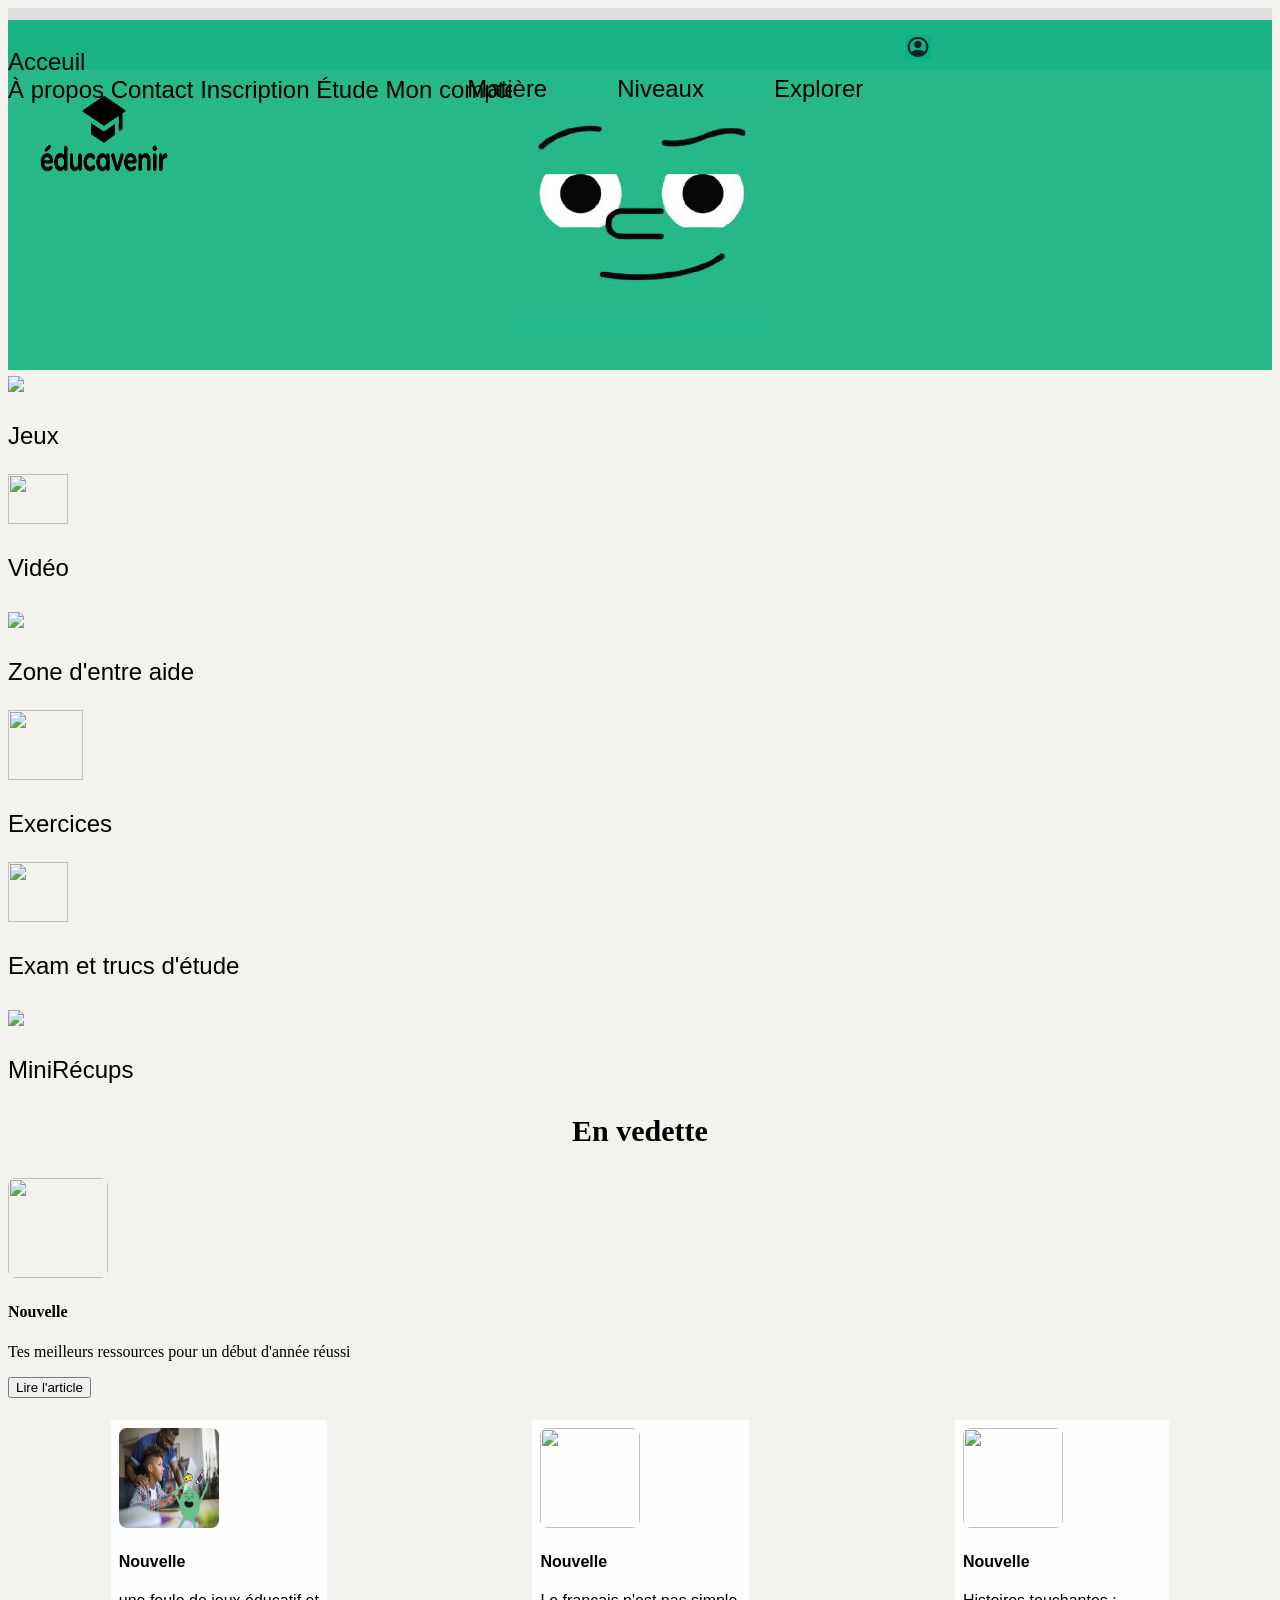
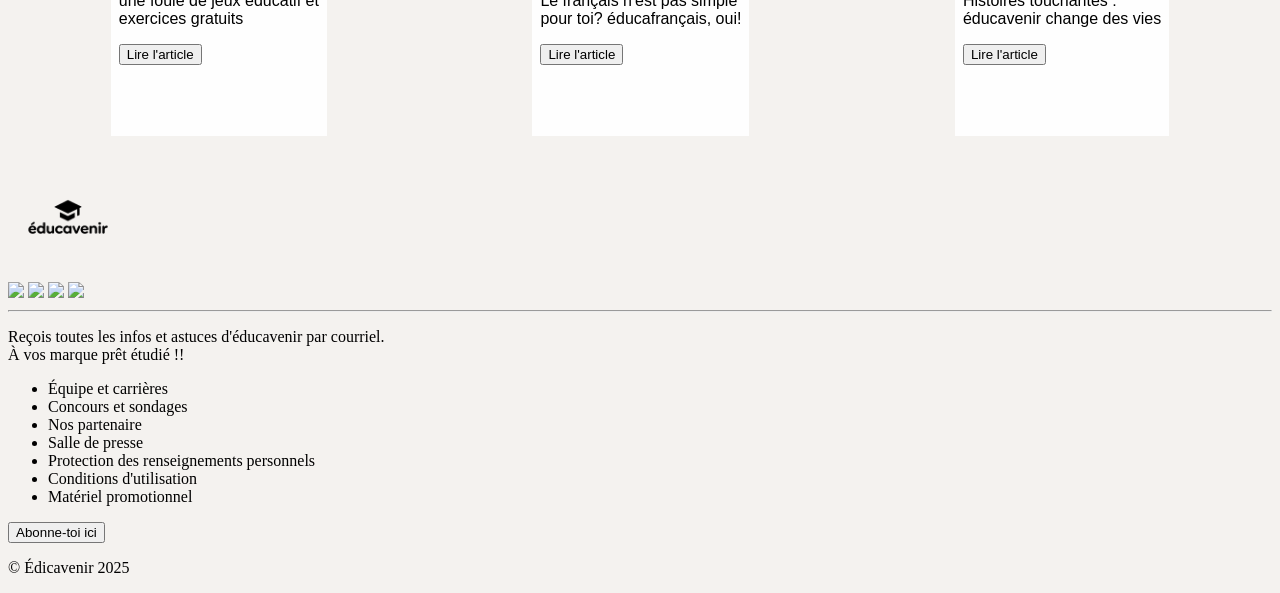
==== index.html @ e7cd357c "FINI page index" ====
<!DOCTYPE html>
<html lang="en">
<head>
    <meta charset="UTF-8">
    <meta name="viewport" content="width=device-width, initial-scale=1.0">
    <title>index</title>
    <link rel="stylesheet" href="style.css">
    <link rel="stylesheet" href="java.java">
</head>


<header class="grayhead"></header>

<header class="menu1">
    &nbsp; &nbsp; &nbsp; &nbsp; &nbsp; &nbsp; &nbsp;  &nbsp; &nbsp; &nbsp; &nbsp; &nbsp;  &nbsp; &nbsp; &nbsp;  &nbsp; 
    <div class="acceuil"> <a href="index.html">Acceuil</a> </div>
    <a href="apropos.html">À propos</a>  </div>
    <a href="Contacts.html">Contact</a> </div>
    <a href="Inscription.html">Inscription</a> </div>
    <a href="Études.html">Étude</a> </div>
    
    <a href="Connexion.html"> <img class="imgcompte" src="imgs/compte.PNG" alt=""> Mon compte <img class="flechecompte" src="imgs/fleche.PNG"></a> </div>
</header>


<header class="entete" > 
    <img class="imageMenu" src="imgs/alloprof.png" alt="image entete">
    <img class="logo" src="imgs/logo.png" alt="">
    <div  class="menu2">
        <a href=""> Matière </a>
        <a href=""> Niveaux </a>
        <a href=""> Explorer </a>  
    </div>
</header>





<header class="BodyHeder">

  <div class="BlocBox">

   <div class="box"> 
      <div class="imageBox"><img src="imgs/jeu-removebg-preview.png"></div>
      <p class="titre">Jeux</p>

    </div>

    <div class="box"> 
      <div class="imageBox"><img src="imgs/video.png"  style="width: 60px; height: 50px;"></div>
      <p class="titre">Vidéo</p>

    </div>


    <div class="box"> 
      <div class="imageBox"><img src="imgs/zone.png"></div>
      <p class="titre">Zone d'entre aide</p>

    </div>
  </div>


    <div class="BlocBox">

    <div class="box"> 
      <div class="imageBox"><img src="imgs/exercice.png" style="width: 75px; height: 70px;"></div>
      <p class="titre">Exercices</p>

    </div>

    <div class="box"> 
      <div class="imageBox"><img src="imgs/exam.png" style="width: 60px; height: 60px;"></div>
      <p class="titre">Exam et trucs d'étude</p>

    </div>

    <div class="box"> 
      <div class="imageBox"><img src="imgs/mini.png"></div>
      <p class="titre">MiniRécups</p>

    </div>

    </div>
</header>





<body style="background-color: rgba(244, 242, 239)">
  

  <!-- ARTICLES -->


  <h3 style="text-align: center; font-size: 30px;"> En vedette </h3>

  <section class="LongArticle"> <!-- Premier article -->
    
      <div> <img class="images" src="imgs/fille.avif" alt=""></div>
    
      <div >
       <h4 class="label">Nouvelle</h4>
        <p> Tes meilleurs ressources pour un début d'année réussi </p>
      <button> Lire l'article </button>
      </div>
  

    </div>
</section>


   <div class="article">

  <section class="text-nouvelle">
    <div class="boite">
      <div > <img class="images" src="imgs/nouvelle2.jpg" alt=""></div>
      <h4 class="label">Nouvelle</h4>
      <p> une foule de jeux éducatif et <br> exercices gratuits </p>
      <button> Lire l'article </button>
    </div>
    </section>

    <section class="text-nouvelle">
        <div class="boite">
          <div> <img class="images" src="imgs/ordie.jfif" alt=""></div>
          <h4 class="label">Nouvelle</h4>
          <p> Le français n'est pas simple <br>pour toi? éducafrançais, oui! </p>
          <button> Lire l'article </button>
        </div>
        </section>

    <section class="text-nouvelle">
        <div class="boite">
          <div> <img class="images" src="imgs/eleves.avif" alt=""></div>
          <h4 class="label">Nouvelle</h4>
          <p> Histoires touchantes : <br>éducavenir change des vies </p>
          <button> Lire l'article </button>
        </div>
    </section>

</div>


</body>




<footer>
 <div class=HautFooter> 

        <a href="instagrame.com">  <img src="imgs/logo.png" style="height: 120px; width: 120px;"></a>

      <div class="media" style="padding-right: 60px;">

        <a href="https://facebook.com"  target="_blank">  <img src="imgs/facebook.png"></a>
        <a href="https://youtube.com"  target="_blank">  <img src="imgs/youtube.png"></a>
        <a href="https://instagram.com" target="_blank">  <img src="imgs/insta.png"></a>
        <a href="https://titok.com"  target="_blank">  <img src="imgs/tiktok.png"></a>
        
    </div>

    </div>

   <hr class="ligne">



    <div class="milieuFooter">
      <p> Reçois toutes les infos et astuces d'éducavenir par courriel. <br>
        À vos marque prêt étudié !!</p>

          <ul class="lienpied">
            <li>Équipe et carrières </li>
            <li>Concours et sondages </li>
            <li>Nos partenaire</li>
            <li>Salle de presse </li>
            <li>Protection des renseignements personnels</li>
            <li>Conditions d'utilisation </li>
            <li>Matériel promotionnel</li>
          </ul>
          </div>

          <a href="apropos.html"> <button class="boutonfooter">Abonne-toi ici</button></a>
          <p class="copyright" > © Édicavenir 2025</p>
        
    </div>
    
    
</footer>






<script>


</script>
</html>
---- style.css ----
header{
    font-size:24px ;
    font-family:'Franklin Gothic Medium', 'Arial Narrow', Arial, sans-serif;
}

  .grayhead{
    background-color: rgb(222, 222, 222);
    width: 100%;
    height: 12px;
  }
   /* image de "mon compte" */
  .imgcompte{
    position: absolute; /* placer le logo au dessus de l'entete */
    left: 70.7%; /* Centrer */
    bottom: 93.5%; /* Centrer */
    height: 24px;
    width: 2%;
  }

  /* Premier menu */
  .menu1{
    background-color: rgb(25, 179, 134);
    width: 100%;
    height: 50px;
  }

  a{
    color: black;
    text-decoration: none;
  }

   /** entete contenant l'image**/
  
  .entete{
    background-color: rgb(39, 184, 138);
    width: 100%;
    height: 300px;
  }

  /* imge du viage vert dans l'entete */
  .imageMenu{
    position: absolute; /* placer le logo au dessus de l'entete */
    left: 40%;          /* Centrer*/
    margin-left: auto;
    margin-right: auto;
    width: 20%;
    height: 265px;
  }

  .logo{
    float: left; /* placer le logo à gauche */
    position: absolute; /* placer le logo au dessus de l'image */
    height: 30%;
    width: 15%;
    top: 1px; /* ajoute l'espace depuis le haut de l'image */
  }

  .menu2{
    position: absolute; /* placer le menu2 au dessus de l'image */
    top: 75px;              /* ajoute l'espace depuis le haut de l'image */
    left: 36.5%;              /* centre */
    display: flex;
    gap: 70px;              /* espace les element entre eux */
  }

  /* images des minis fleches */
  .fleche{
    height: 40%;
  }
  .flechecompte{
    height: 30%;
    
  }


  /* BODY */


  .article{ /* Réparti les élements sur la page */
    display: flex;
    justify-content: space-around;
  }
  
/* NEWS GRID */
.text-nouvelle {
    padding: 22px 28px;
    display: grid;
    gap: 30px;
    font-family: 'Franklin Gothic Medium', 'Arial Narrow', Arial, sans-serif;
  
  }
  
  /* Boite qui contien les nouvelle */
  .boite {
    background-color:rgb(254, 254, 254);
    padding: 8px;
    height: 300px;
  }
  
  .images{ /* images des articles */
    width: 100px;
    height: 100px;
    border-radius: 8px;
  
  }
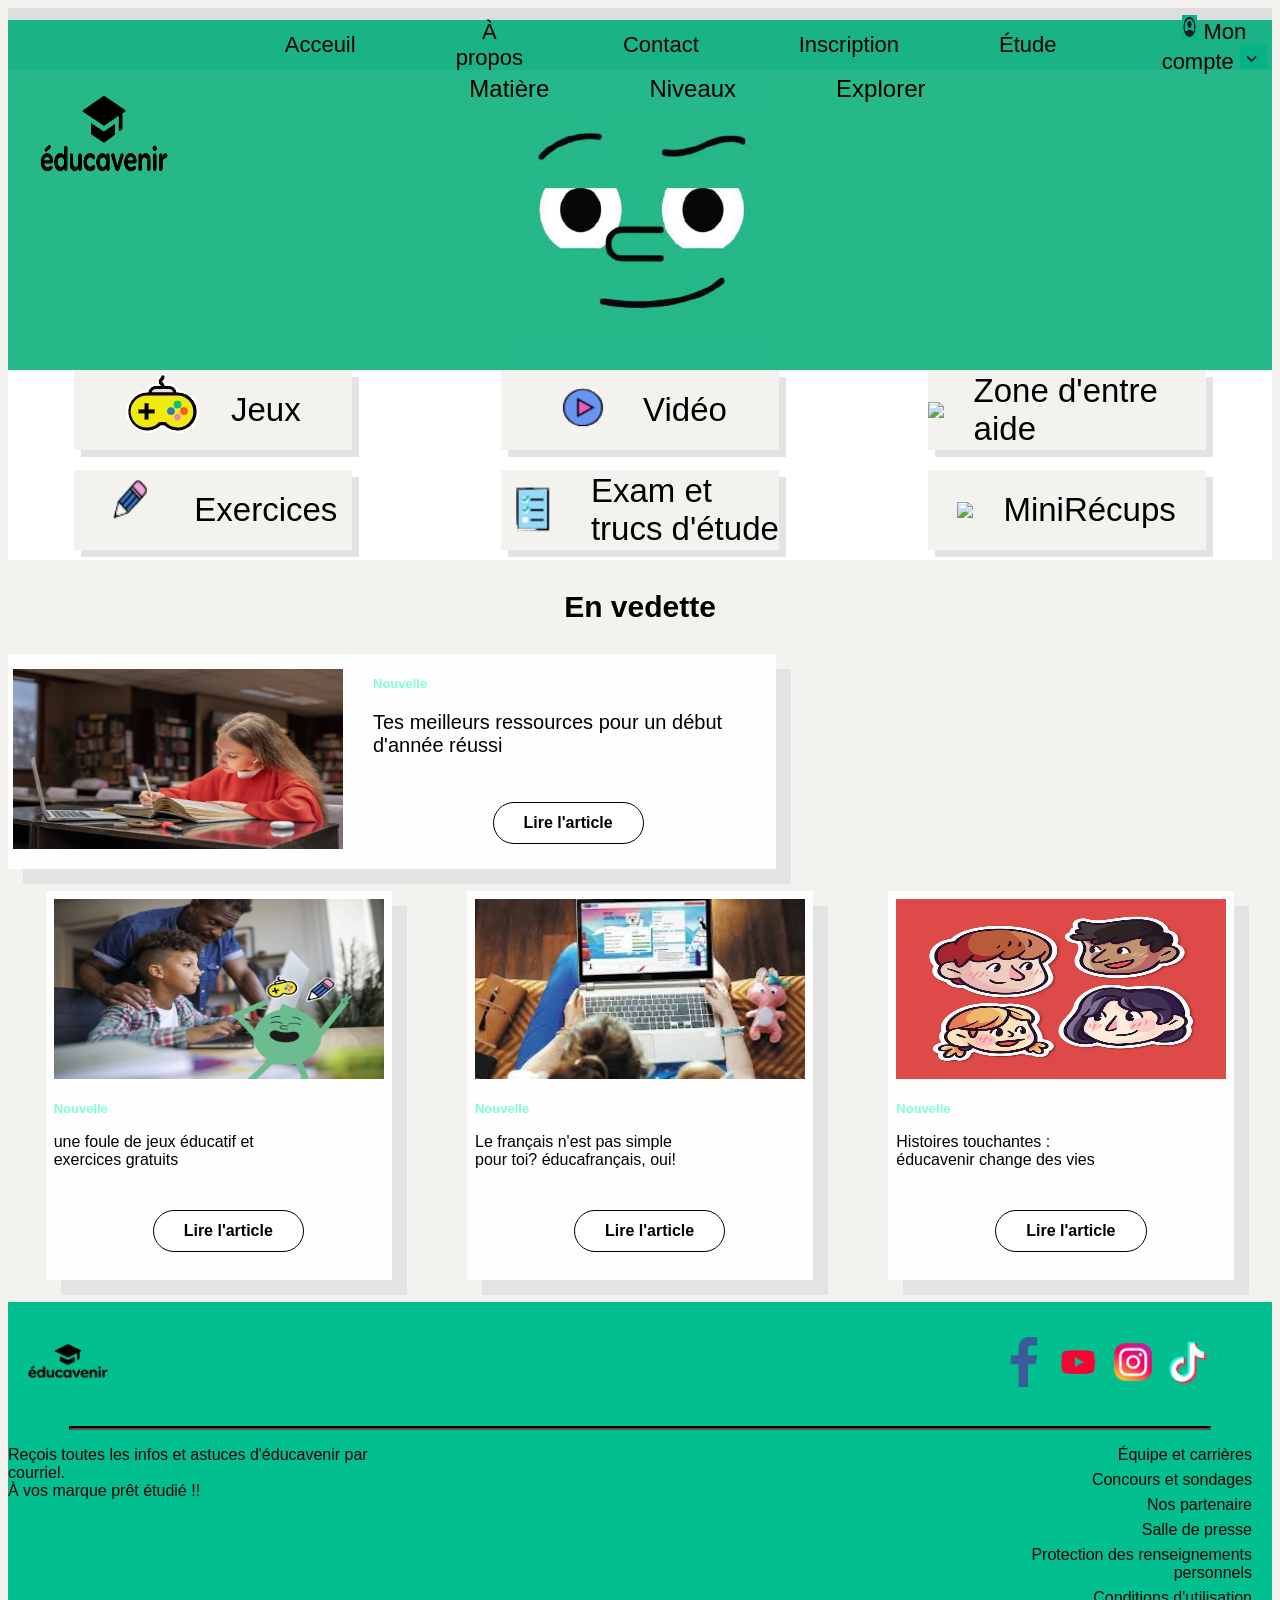
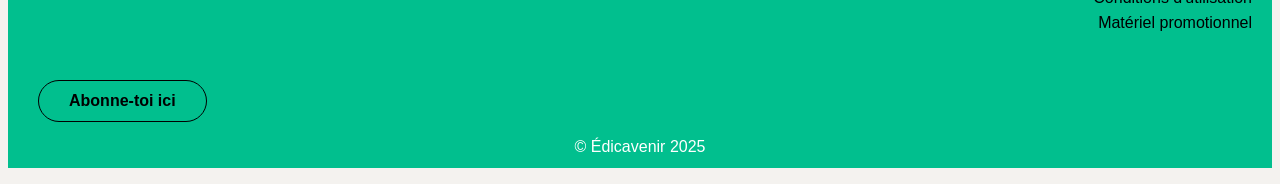
==== commit eb0ec355: "essay" ====
--- a/index.html
+++ b/index.html
@@ -19,15 +19,15 @@
     <a href="Inscription.html">Inscription</a> </div>
     <a href="Études.html">Étude</a> </div>
     
-    <a href="Connexion.html"> <img class="imgcompte" src="imgs/compte.PNG" alt=""> Mon compte <img class="flechecompte" src="imgs/fleche.PNG"></a> </div>
+    <a href="Connexion.html"> <img class="imgcompte" src="./imgs/compte.PNG" alt=""> Mon compte <img class="flechecompte" src="imgs/fleche.PNG"></a> </div>
 </header>
 
 
 <header class="entete" > 
-    <img class="imageMenu" src="imgs/alloprof.png" alt="image entete">
-    <img class="logo" src="imgs/logo.png" alt="">
+    <img class="imageMenu" src="./imgs/alloprof.png" alt="image entete">
+    <img class="logo" src="./imgs/logo.png" alt="">
     <div  class="menu2">
-        <a href=""> Matière </a>
+        <a href="" style="padding-left: 36.5%;"> Matière </a>
         <a href=""> Niveaux </a>
         <a href=""> Explorer </a>  
     </div>
@@ -42,20 +42,20 @@
   <div class="BlocBox">
 
    <div class="box"> 
-      <div class="imageBox"><img src="imgs/jeu-removebg-preview.png"></div>
+      <div class="imageBox"><img src="./imgs/jeu-removebg-preview.png"></div>
       <p class="titre">Jeux</p>
 
     </div>
 
     <div class="box"> 
-      <div class="imageBox"><img src="imgs/video.png"  style="width: 60px; height: 50px;"></div>
+      <div class="imageBox"><img src="./imgs/video.png"  style="width: 60px; height: 50px;"></div>
       <p class="titre">Vidéo</p>
 
     </div>
 
 
     <div class="box"> 
-      <div class="imageBox"><img src="imgs/zone.png"></div>
+      <div class="imageBox"><img src="./imgs/zone.png"></div>
       <p class="titre">Zone d'entre aide</p>
 
     </div>
@@ -65,19 +65,19 @@
     <div class="BlocBox">
 
     <div class="box"> 
-      <div class="imageBox"><img src="imgs/exercice.png" style="width: 75px; height: 70px;"></div>
+      <div class="imageBox"><img src="./imgs/exercice.png" style="width: 75px; height: 70px;"></div>
       <p class="titre">Exercices</p>
 
     </div>
 
     <div class="box"> 
-      <div class="imageBox"><img src="imgs/exam.png" style="width: 60px; height: 60px;"></div>
+      <div class="imageBox"><img src="./imgs/exam.png" style="width: 60px; height: 60px;"></div>
       <p class="titre">Exam et trucs d'étude</p>
 
     </div>
 
     <div class="box"> 
-      <div class="imageBox"><img src="imgs/mini.png"></div>
+      <div class="imageBox"><img src="./imgs/mini.png"></div>
       <p class="titre">MiniRécups</p>
 
     </div>
@@ -99,7 +99,7 @@
 
   <section class="LongArticle"> <!-- Premier article -->
     
-      <div> <img class="images" src="imgs/fille.avif" alt=""></div>
+      <div> <img class="images" src="./imgs/fille.avif" alt=""></div>
     
       <div >
        <h4 class="label">Nouvelle</h4>
--- a/style.css
+++ b/style.css
@@ -1,111 +1,290 @@
-
+body{
+  font-family:'Franklin Gothic Medium', 'Arial Narrow', Arial, sans-serif;
+}
 header{
-    font-size:24px ;
-    font-family:'Franklin Gothic Medium', 'Arial Narrow', Arial, sans-serif;
-}
-
-  .grayhead{
-    background-color: rgb(222, 222, 222);
-    width: 100%;
-    height: 12px;
-  }
-   /* image de "mon compte" */
-  .imgcompte{
-    position: absolute; /* placer le logo au dessus de l'entete */
-    left: 70.7%; /* Centrer */
-    bottom: 93.5%; /* Centrer */
-    height: 24px;
-    width: 2%;
-  }
-
-  /* Premier menu */
-  .menu1{
-    background-color: rgb(25, 179, 134);
-    width: 100%;
+  font-size:24px ;
+  font-family:'Franklin Gothic Medium', 'Arial Narrow', Arial, sans-serif;
+}
+
+.grayhead{
+  background-color: rgb(222, 222, 222);
+  width: 100%;
+  height: 12px;
+}
+
+
+  /********************************************************/
+
+
+ /* image de "mon compte" */
+.imgcompte{
+  height: 24px;
+  width: 13%;
+}
+
+/* Premier menu */
+.menu1{
+  background-color: rgb(25, 179, 134);
+  width: 100%;
+  height: 50px;
+  display: flex;
+  flex-direction: row;
+  gap : 100px;
+  align-items: center;
+  font-size: 22px;
+}
+
+.acceuil{
+  margin-left: 60px;
+}
+
+a{
+  color: black;
+  text-decoration: none;
+  text-align: center;
+}
+
+
+  /********************************************************/
+
+
+ /** entete contenant l'image**/
+
+.entete{
+  background-color: rgb(39, 184, 138);
+  width: 100%;
+  height: 300px;
+}
+
+/* imge du viage vert dans l'entete pour la page index */
+.imageMenu{
+  position: absolute; /* placer le logo au dessus de l'entete */
+  left: 40%;          /* Centrer*/
+  margin-left: auto;
+  margin-right: auto;
+  width: 20%;
+  height: 300px;
+}
+
+
+.logo{
+  float: left; /* placer le logo à gauche */
+  position: absolute; /* placer le logo au dessus de l'image */
+  height: 30%;
+  width: 15%;
+  top: 1px; /* ajoute l'espace depuis le haut de l'image */
+}
+
+.menu2{
+  position:sticky; /* placer le menu2 au dessus de l'image */
+  top: 75px;              /* ajoute l'espace depuis le haut de l'image */
+  display: flex;
+  gap: 100px;              /* espace les element entre eux */
+}
+
+/* images des minis fleches */
+.fleche{
+  height: 40%;
+}
+.flechecompte{
+  height: 30%;
+  
+}
+
+
+/********************************************************/
+
+
+
+/* MENUE ENTRE L'ENTETE ET BODY */
+
+.BodyHeder{
+  background-color: rgba(255, 255, 255);
+  width: 100%;
+  height: 190px;
+}
+
+.BlocBox{
+  display: flex;
+  justify-content: space-around;
+  gap: 16px;
+  padding-bottom: 20px;
+}
+
+.box{
+  background-color: rgba(244, 242, 239);
+  display: flex;
+  gap: 30px;
+  align-items:center; /* Aligner au centre */
+  justify-content: center;
+  box-shadow: 7px 7px #e3e3e3 ;
+  width: 22%;
+  height: 80px;
+}
+
+.imagebox{
+  height: 40px; 
+  width: 40px; 
+}
+.titre{
+  font-size:33px;
+}
+
+/********************************************************/
+
+
+
+/* BODY */
+
+
+.article{ /* Réparti les élements sur la page */
+  display: flex;
+  justify-content: space-around;
+}
+
+/* Nouvelle */
+.text-nouvelle {
+  padding: 22px 28px;
+  display: grid;
+  font-family: 'Franklin Gothic Medium', 'Arial Narrow', Arial, sans-serif;
+  height: 30%;
+  size: 30%;
+}
+
+
+/* Boite qui contien les nouvelle */
+.boite {
+  background-color:rgb(254, 254, 254);
+  padding: 8px;
+  box-shadow: 15px 15px #e3e3e3 ;
+}
+
+.images{ /* images des articles */
+   height: 180px;
+   width: 330px;
+}
+
+
+.LongArticle{
+  justify-self:center;
+  background-color:rgb(254, 254, 254);
+  display: flex; /* place les element l'un a coté de l'autre */
+  padding: 5px; /* Met de l'espace autoure des élements */
+  align-items:center; /* aligne le text au centre donc pas trop en haut ni en trop bas */
+  width: 60%; /* largeur de la boite */
+  gap: 30px; /* espace entre l'image et le text */
+  font-size: 20px;
+  box-shadow: 15px 15px #e3e3e3 ;
+}
+
+button{
+  border-radius: 999px; /*Contour arrondie*/
+  border: 0.5px,solid;
+  padding: 11px;   /*Agrandire le bouton*/
+  padding-right: 30px; /*Agrandire le bouton vers la droite*/
+  padding-left: 30px; /*Agrandire le bouton vers la gauche**/
+  background-color: white;
+  margin-left: 30%; /*Centrer le bouton*/
+  margin-top: 25px; /*espace entre le texte et le bouton*/
+  margin-bottom: 20px; /*espace entre la boite et le bouton*/
+  font-size: medium;
+  font-weight: bold;
+}
+
+.label{ /*Mini titre des nouvelle*/
+  font-size: small;
+  color: aquamarine;
+}
+
+
+  /********************************************************/
+
+  /* pied de page */
+
+
+  footer{
+  background-color:rgba(1, 191, 142);
+  width: 100%;
+  height:auto;
+  
+
+  }
+
+
+  .HautFooter{
+  display: flex;
+  justify-content: space-between;
+  align-items: center;
+   
+  }
+
+
+
+  .media a img{
+    width: 50px;
     height: 50px;
-  }
-
-  a{
-    color: black;
-    text-decoration: none;
-  }
-
-   /** entete contenant l'image**/
-  
-  .entete{
-    background-color: rgb(39, 184, 138);
-    width: 100%;
-    height: 300px;
-  }
-
-  /* imge du viage vert dans l'entete */
-  .imageMenu{
-    position: absolute; /* placer le logo au dessus de l'entete */
-    left: 40%;          /* Centrer*/
-    margin-left: auto;
-    margin-right: auto;
-    width: 20%;
-    height: 265px;
-  }
-
-  .logo{
-    float: left; /* placer le logo à gauche */
-    position: absolute; /* placer le logo au dessus de l'image */
-    height: 30%;
-    width: 15%;
-    top: 1px; /* ajoute l'espace depuis le haut de l'image */
-  }
-
-  .menu2{
-    position: absolute; /* placer le menu2 au dessus de l'image */
-    top: 75px;              /* ajoute l'espace depuis le haut de l'image */
-    left: 36.5%;              /* centre */
-    display: flex;
-    gap: 70px;              /* espace les element entre eux */
-  }
-
-  /* images des minis fleches */
-  .fleche{
-    height: 40%;
-  }
-  .flechecompte{
-    height: 30%;
     
-  }
-
-
-  /* BODY */
-
-
-  .article{ /* Réparti les élements sur la page */
+   
+  }
+
+  .ligne{
+
+    width: 90%;
+    border-width: 2px;
+    border-color: black;
+    margin-bottom: 0;
+    margin-top: 0;
+  }
+
+
+
+  .milieuFooter{
     display: flex;
     justify-content: space-around;
-  }
+    align-items: flex-start;
+    gap: 39%; /* espace entre les deux texte */
+  }
+
+  .lienpied{
+    list-style: none;
+    text-align: right;
+  }
+
+  .lienpied li {
+    padding-bottom: 7px;
+    padding-right: 20px;
+    
+  }
+
+  .boutonfooter{
+
+  border-radius: 99px; /*Contour arrondie*/
+  border: 1px,solid;
+  background-color: transparent;
+  padding-left: 30px;
+  padding-right: 30px;
+  margin-left: 30px;
+  margin-bottom: auto;
   
-/* NEWS GRID */
-.text-nouvelle {
-    padding: 22px 28px;
-    display: grid;
-    gap: 30px;
-    font-family: 'Franklin Gothic Medium', 'Arial Narrow', Arial, sans-serif;
-  
-  }
-  
-  /* Boite qui contien les nouvelle */
-  .boite {
-    background-color:rgb(254, 254, 254);
-    padding: 8px;
-    height: 300px;
-  }
-  
-  .images{ /* images des articles */
-    width: 100px;
-    height: 100px;
-    border-radius: 8px;
-  
-  }
-  
-
-
-  
- +  }
+
+  .copyright{
+    text-align: center;
+    color: white;
+    padding-bottom: 1%;
+    
+  }
+
+
+
+
+
+
+
+
+
+
+
+
+
+
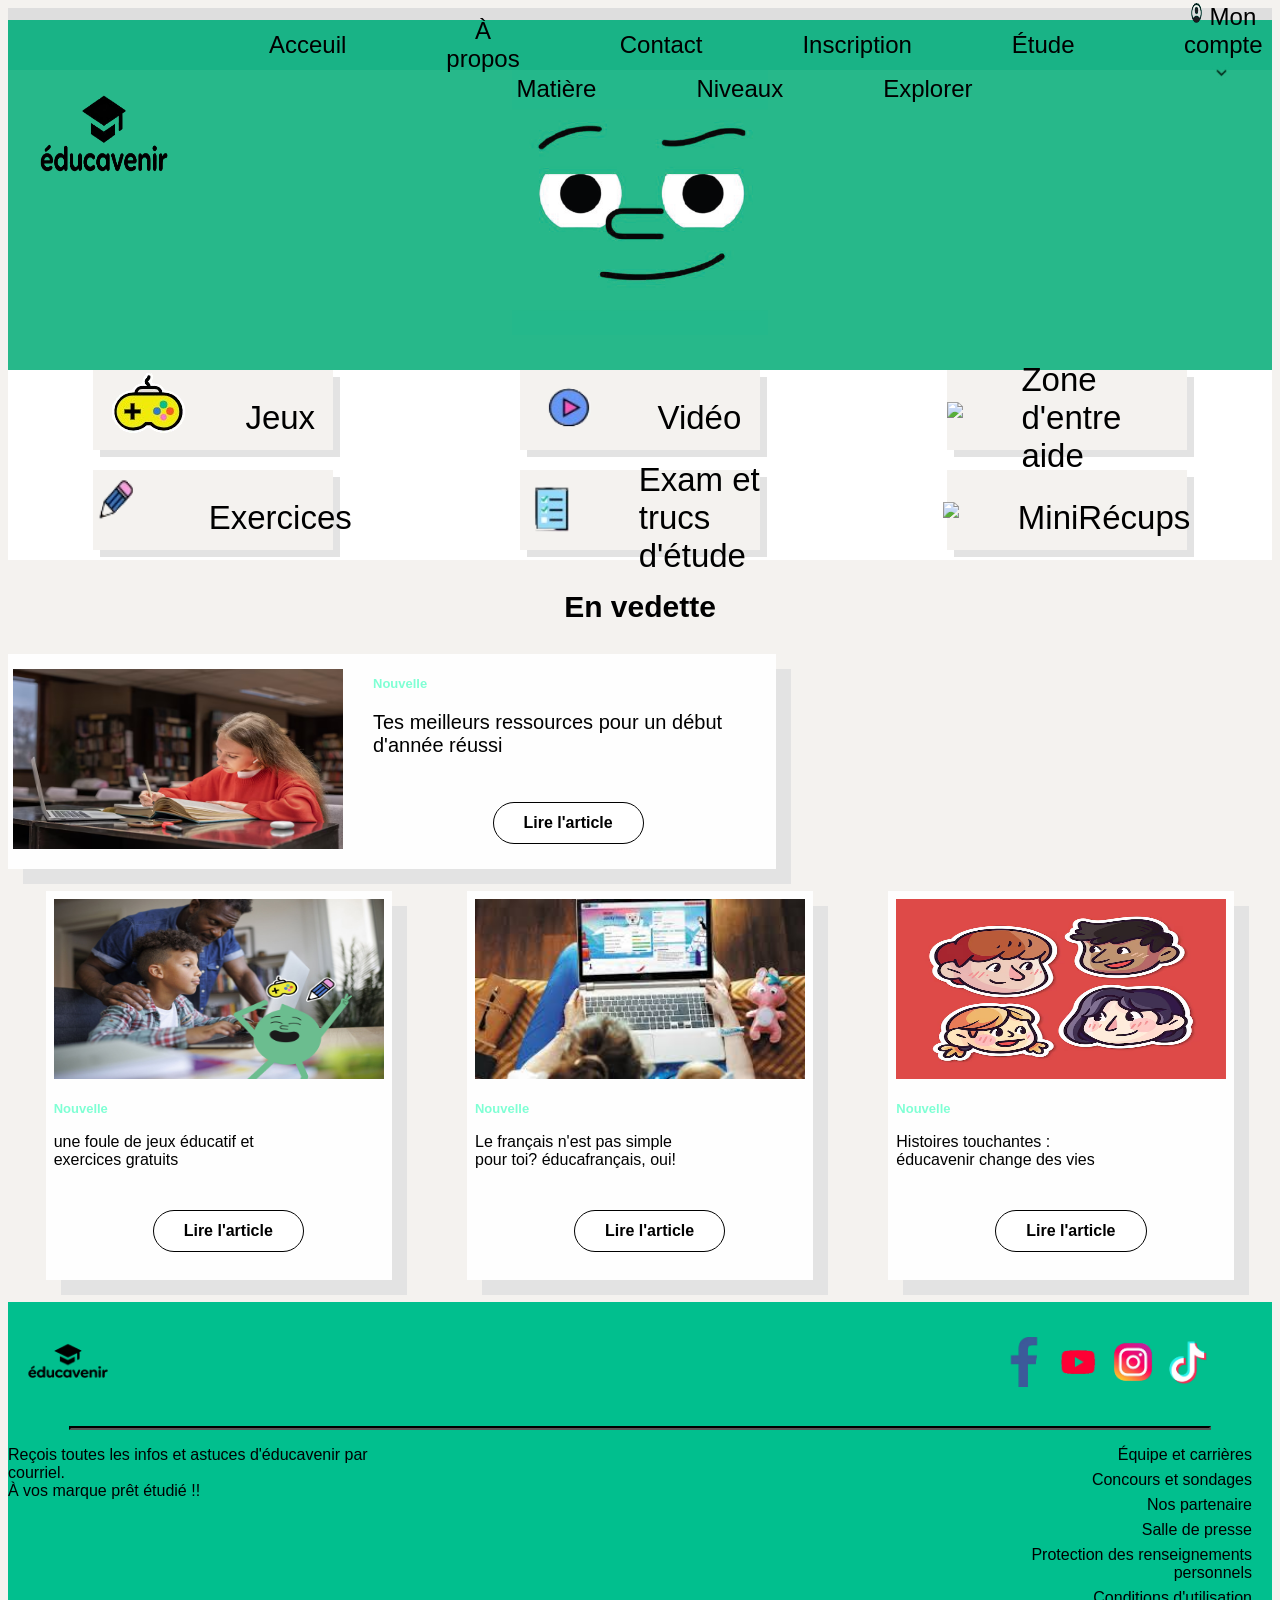
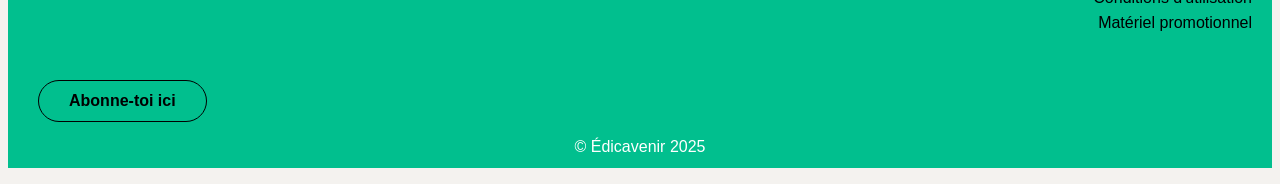
==== commit 78bf14f5: "page a propos" ====
--- a/index.html
+++ b/index.html
@@ -4,8 +4,8 @@
     <meta charset="UTF-8">
     <meta name="viewport" content="width=device-width, initial-scale=1.0">
     <title>index</title>
-    <link rel="stylesheet" href="style.css">
-    <link rel="stylesheet" href="java.java">
+    <link rel="stylesheet" href="styleS.css">
+   
 </head>
 
 
@@ -27,7 +27,7 @@
     <img class="imageMenu" src="./imgs/alloprof.png" alt="image entete">
     <img class="logo" src="./imgs/logo.png" alt="">
     <div  class="menu2">
-        <a href="" style="padding-left: 36.5%;"> Matière </a>
+        <a href="" class="matiere"> Matière </a>
         <a href=""> Niveaux </a>
         <a href=""> Explorer </a>  
     </div>
@@ -107,7 +107,6 @@
       <button> Lire l'article </button>
       </div>
   
-
     </div>
 </section>
 
--- a/styleS.css
+++ b/styleS.css
@@ -0,0 +1,370 @@
+
+
+body{
+  font-family:'Franklin Gothic Medium', 'Arial Narrow', Arial, sans-serif;
+}
+header{
+  font-size:24px ;
+  font-family:'Franklin Gothic Medium', 'Arial Narrow', Arial, sans-serif;
+}
+
+.grayhead{
+  background-color: rgb(222, 222, 222);
+  width: 100%;
+  height: 12px;
+}
+
+
+  /********************************************************/
+
+
+ /* image de "mon compte" */
+.imgcompte{
+  height: 24px;
+  width: 13%;
+}
+
+/* Premier menu */
+.menu1{
+  background-color: rgb(25, 179, 134);
+  width: 100%;
+  height: 50px;
+  display: flex;
+  flex-direction: row;
+  gap : 100px;
+  align-items: center;
+}
+
+.menu1PourAutrePage{
+  background-color: rgb(174, 228, 207);
+  width: 100%;
+  height: 50px;
+  display: flex;
+  flex-direction: row;
+  gap : 100px;
+  align-items: center;
+}
+
+.acceuil{
+  margin-left: 60px;
+}
+
+a{
+  color: black;
+  text-decoration: none;
+  text-align: center;
+}
+
+.titre{
+  display: flex;
+  padding-top: 7%;
+  padding-left: 12%;
+}
+
+
+  /********************************************************/
+
+
+ /** entete contenant l'image**/
+
+.entete{
+  background-color: rgb(39, 184, 138);
+  width: 100%;
+  height: 300px;
+}
+
+.entetePourAutrePage{
+  background-color:rgb(192, 246, 223);
+  width: 100%;
+  height: 300px;
+}
+
+/* imge du viage vert dans l'entete */
+.imageMenu{
+  position: absolute; /* placer le logo au dessus de l'entete */
+  left: 40%;          /* Centrer*/
+  margin-left: auto;
+  margin-right: auto;
+  width: 20%;
+  height: 265px;
+}
+
+.logo{
+  float: left; /* placer le logo à gauche */
+  position: absolute; /* placer le logo au dessus de l'image */
+  height: 30%;
+  width: 15%;
+  top: 1px; /* ajoute l'espace depuis le haut de l'image */
+}
+
+.menu2{
+  position: absolute; /* placer le menu2 au dessus de l'image */
+  top: 75px;              /* ajoute l'espace depuis le haut de l'image */
+  left: 35%;              /* centre */
+  display: flex;
+  gap: 100px;              /* espace les element entre eux */
+}
+
+.matiere{
+  padding-left: 15%;
+}
+
+/* images de la mine fleche */
+.flechecompte{
+  height: 30%;
+  
+}
+
+
+/********************************************************/
+
+
+
+/* MENUE ENTRE L'ENTETE ET BODY */
+
+.BodyHeder{
+  background-color: rgba(255, 255, 255);
+  width: 100%;
+  height: 190px;
+}
+
+.BlocBox{
+  display: flex;
+  justify-content: space-around;
+  gap: 16px;
+  padding-bottom: 20px;
+}
+
+.box{
+  background-color: rgba(244, 242, 239);
+  display: flex;
+  gap: 30px;
+  align-items:center; /* Aligner au centre */
+  justify-content: center;
+  box-shadow: 7px 7px #e3e3e3 ;
+  width: 19%;
+  height: 80px;
+}
+
+.imagebox{
+  height: 40px; 
+  width: 40px; 
+}
+.titre{
+  font-size:33px;
+}
+
+/********************************************************/
+
+
+
+/* BODY PAGE INDEX */
+
+
+.article{ /* Réparti les élements sur la page */
+  display: flex;
+  justify-content: space-around;
+}
+
+/* Nouvelle */
+.text-nouvelle {
+  padding: 22px 28px;
+  display: grid;
+  font-family: 'Franklin Gothic Medium', 'Arial Narrow', Arial, sans-serif;
+  height: 30%;
+  size: 30%;
+}
+
+
+/* Boite qui contien les nouvelle */
+.boite {
+  background-color:rgb(254, 254, 254);
+  padding: 8px;
+  box-shadow: 15px 15px #e3e3e3 ;
+}
+
+.images{ /* images des articles */
+   height: 180px;
+   width: 330px;
+}
+
+
+.LongArticle{
+  justify-self:center;
+  background-color:rgb(254, 254, 254);
+  display: flex; /* place les element l'un a coté de l'autre */
+  padding: 5px; /* Met de l'espace autoure des élements */
+  align-items:center; /* aligne le text au centre donc pas trop en haut ni en trop bas */
+  width: 60%; /* largeur de la boite */
+  gap: 30px; /* espace entre l'image et le text */
+  font-size: 20px;
+  box-shadow: 15px 15px #e3e3e3 ;
+}
+
+button{
+  border-radius: 999px; /*Contour arrondie*/
+  border: 0.5px,solid;
+  padding: 11px;   /*Agrandire le bouton*/
+  padding-right: 30px; /*Agrandire le bouton vers la droite*/
+  padding-left: 30px; /*Agrandire le bouton vers la gauche**/
+  background-color: white;
+  margin-left: 30%; /*Centrer le bouton*/
+  margin-top: 25px; /*espace entre le texte et le bouton*/
+  margin-bottom: 20px; /*espace entre la boite et le bouton*/
+  font-size: medium;
+  font-weight: bold;
+}
+
+.label{ /*Mini titre des nouvelle*/
+  font-size: small;
+  color: aquamarine;
+}
+
+
+
+/********************************************************/
+
+  /* BODY PAGE À PROPOS */
+
+
+  /* ligne */
+  .ligneApropos{
+    width: 90%;
+    display: flex;
+    border-width: 2px;
+    border-color: black;
+    margin-bottom: 0;
+    margin-top: 0; 
+    margin-right: 15%;
+  }
+
+
+    /* Text dans le haut de la page */
+  .flex1Apropos{
+    margin-left: 2%;
+  }
+
+  /* BOITE DES CONTENUE DANS LA PAGE  */
+
+  .ensembles-TopBox{
+    display: grid;
+    padding-top: 2%; 
+    padding-left: 10%;
+    grid-template-columns: repeat(3, 1fr);
+  }
+
+ 
+
+
+  .boxApropos{
+    text-align: center;
+    display: grid;
+    background-color: rgb(245, 243, 239);
+    box-shadow: 10px 10px rgb(239, 234, 228);
+    width: 60%;
+    height: 110%;
+  }
+
+
+
+
+  .flecheApropos{
+    text-align: end;
+    font-size: 50px;
+    margin-left: 15%;
+    color: aquamarine;
+    padding-top: 39%;
+    
+  }
+
+
+
+
+
+  /********************************************************/
+
+  /* pied de page */
+
+
+  footer{
+  background-color:rgba(1, 191, 142);
+  width: 100%;
+  height:auto;
+  
+
+  }
+
+
+  .HautFooter{
+  display: flex;
+  justify-content: space-between;
+  align-items: center;
+   
+  }
+
+
+
+  .media a img{
+    width: 50px;
+    height: 50px;
+    
+   
+  }
+
+  .ligne{
+
+    width: 90%;
+    border-width: 2px;
+    border-color: black;
+    margin-bottom: 0;
+    margin-top: 0;
+  }
+
+
+
+  .milieuFooter{
+    display: flex;
+    justify-content: space-around;
+    align-items: flex-start;
+    gap: 39%; /* espace entre les deux texte */
+  }
+
+  .lienpied{
+    list-style: none;
+    text-align: right;
+  }
+
+  .lienpied li {
+    padding-bottom: 7px;
+    padding-right: 20px;
+    
+  }
+
+  .boutonfooter{
+
+  border-radius: 99px; /*Contour arrondie*/
+  border: 1px,solid;
+  background-color: transparent;
+  padding-left: 30px;
+  padding-right: 30px;
+  margin-left: 30px;
+  margin-bottom: auto;
+  
+  }
+
+  .copyright{
+    text-align: center;
+    color: white;
+    padding-bottom: 1%;
+    
+  }
+
+
+
+
+
+
+
+
+
+
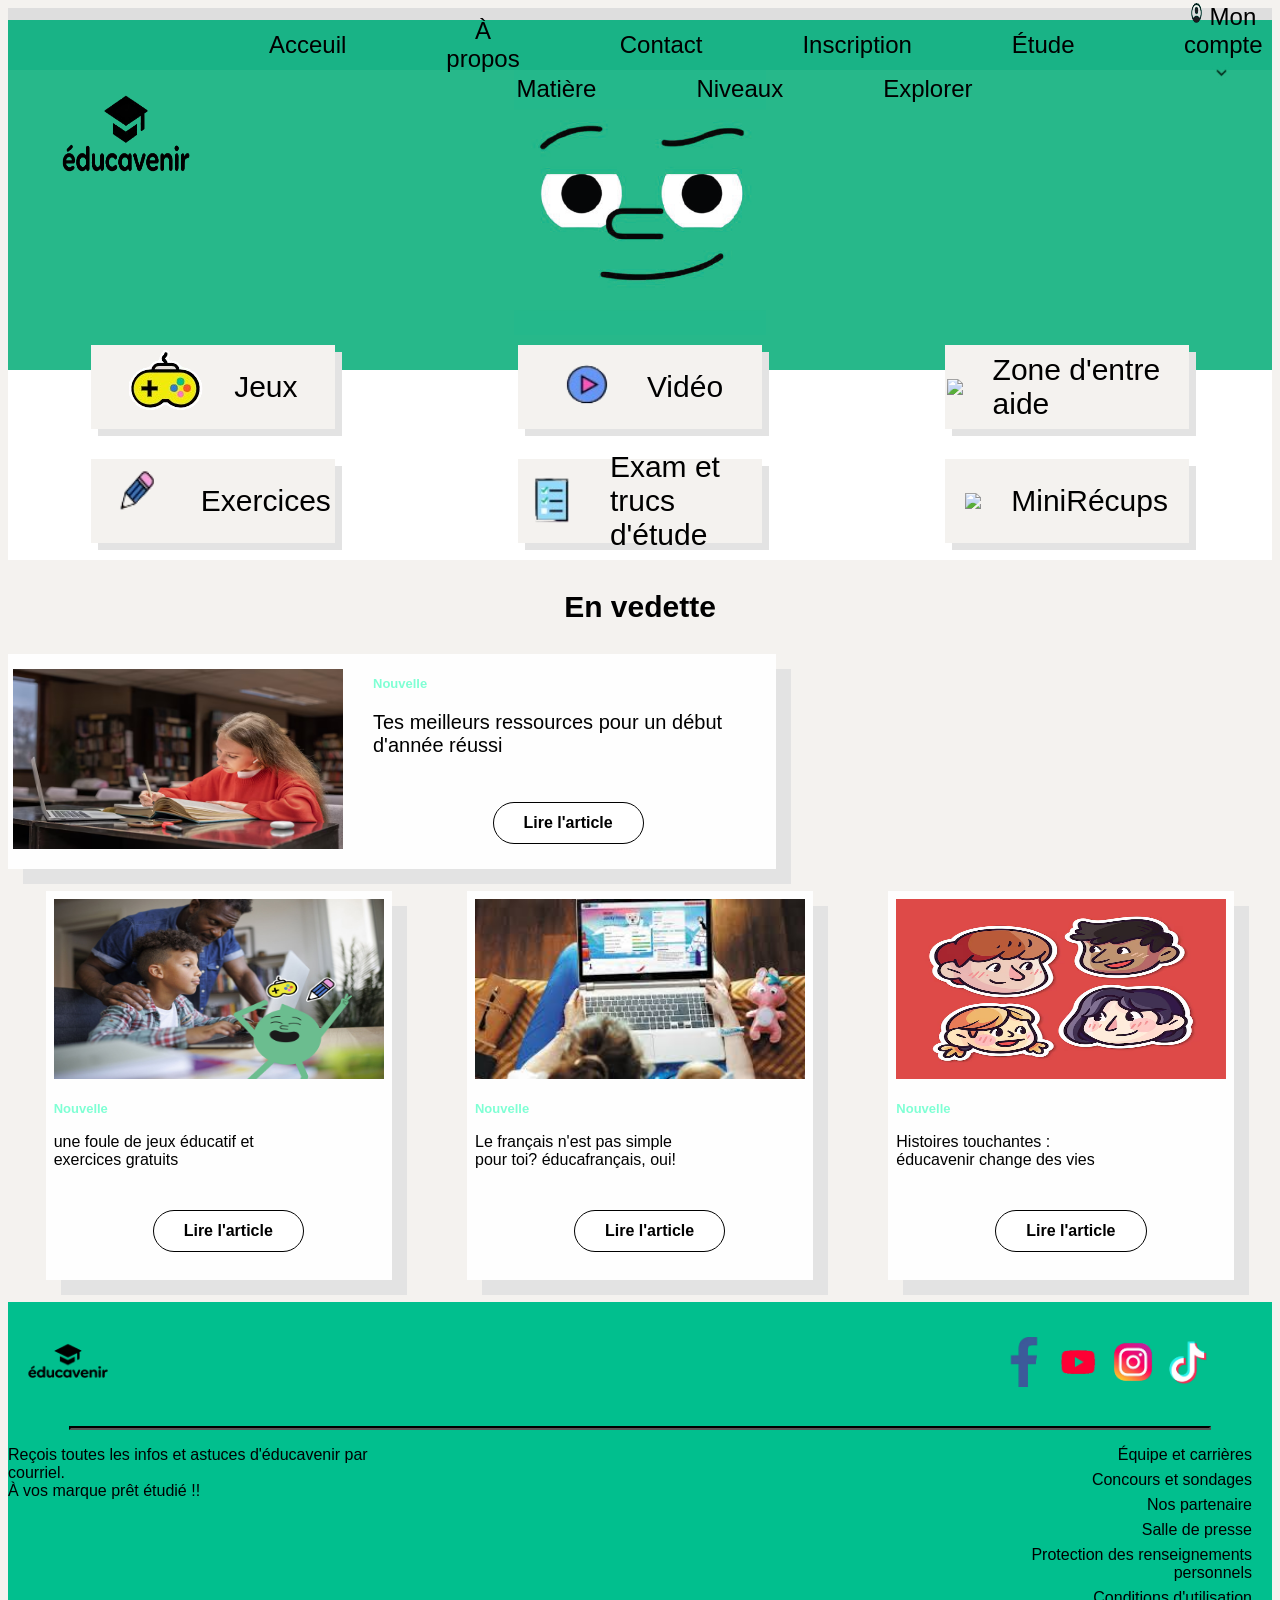
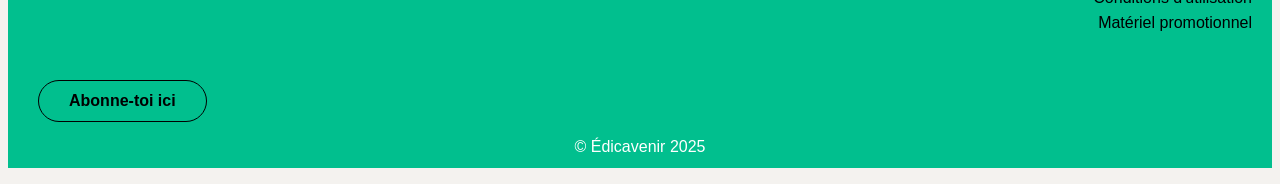
==== commit fb66ce57: "finis des pages acceuil et a propos" ====
--- a/index.html
+++ b/index.html
@@ -43,20 +43,20 @@
 
    <div class="box"> 
       <div class="imageBox"><img src="./imgs/jeu-removebg-preview.png"></div>
-      <p class="titre">Jeux</p>
+      <p class="titres">Jeux</p>
 
     </div>
 
     <div class="box"> 
       <div class="imageBox"><img src="./imgs/video.png"  style="width: 60px; height: 50px;"></div>
-      <p class="titre">Vidéo</p>
+      <p class="titres">Vidéo</p>
 
     </div>
 
 
     <div class="box"> 
       <div class="imageBox"><img src="./imgs/zone.png"></div>
-      <p class="titre">Zone d'entre aide</p>
+      <p class="titres">Zone d'entre aide</p>
 
     </div>
   </div>
@@ -66,19 +66,19 @@
 
     <div class="box"> 
       <div class="imageBox"><img src="./imgs/exercice.png" style="width: 75px; height: 70px;"></div>
-      <p class="titre">Exercices</p>
+      <p class="titres">Exercices</p>
 
     </div>
 
     <div class="box"> 
       <div class="imageBox"><img src="./imgs/exam.png" style="width: 60px; height: 60px;"></div>
-      <p class="titre">Exam et trucs d'étude</p>
+      <p class="titres">Exam et trucs d'étude</p>
 
     </div>
 
     <div class="box"> 
       <div class="imageBox"><img src="./imgs/mini.png"></div>
-      <p class="titre">MiniRécups</p>
+      <p class="titres">MiniRécups</p>
 
     </div>
 
--- a/styleS.css
+++ b/styleS.css
@@ -81,7 +81,7 @@
 
 /* imge du viage vert dans l'entete */
 .imageMenu{
-  position: absolute; /* placer le logo au dessus de l'entete */
+  position: relative; /* placer le logo au dessus de l'entete */
   left: 40%;          /* Centrer*/
   margin-left: auto;
   margin-right: auto;
@@ -95,6 +95,7 @@
   height: 30%;
   width: 15%;
   top: 1px; /* ajoute l'espace depuis le haut de l'image */
+  left: 30px;
 }
 
 .menu2{
@@ -128,14 +129,17 @@
   height: 190px;
 }
 
-.BlocBox{
+.BlocBox{ /* le div qui contient les 6 boite*/
   display: flex;
   justify-content: space-around;
+  position: relative;
   gap: 16px;
-  padding-bottom: 20px;
+  padding-bottom: 30px;
+  top: -25px; /*remonte les boite au dessu de l'entete*/
 }
 
 .box{
+  position: relative;
   background-color: rgba(244, 242, 239);
   display: flex;
   gap: 30px;
@@ -144,14 +148,15 @@
   box-shadow: 7px 7px #e3e3e3 ;
   width: 19%;
   height: 80px;
+  padding: 2px;
 }
 
 .imagebox{
   height: 40px; 
   width: 40px; 
 }
-.titre{
-  font-size:33px;
+.titres{
+  font-size:30px;
 }
 
 /********************************************************/
@@ -253,28 +258,41 @@
     grid-template-columns: repeat(3, 1fr);
   }
 
- 
+ .textBoxApropos{
+
+  box-sizing: border-box;
+  margin-left: 0px;
+  padding: 25px; 
+ }
+
+ .texte{
+  text-align: justify;
+  font-size: 15px;
+  font-family:'Arial Narrow', Arial, sans-serif; 
+   font-weight: bold;
+ }
 
 
   .boxApropos{
+    position: relative;
     text-align: center;
     display: grid;
     background-color: rgb(245, 243, 239);
     box-shadow: 10px 10px rgb(239, 234, 228);
     width: 60%;
-    height: 110%;
+    height: 150%;
   }
 
 
 
 
   .flecheApropos{
-    text-align: end;
+   
+    position: absolute;
+    right: 18px;
+    bottom: 15px;
     font-size: 50px;
-    margin-left: 15%;
     color: aquamarine;
-    padding-top: 39%;
-    
   }
 
 
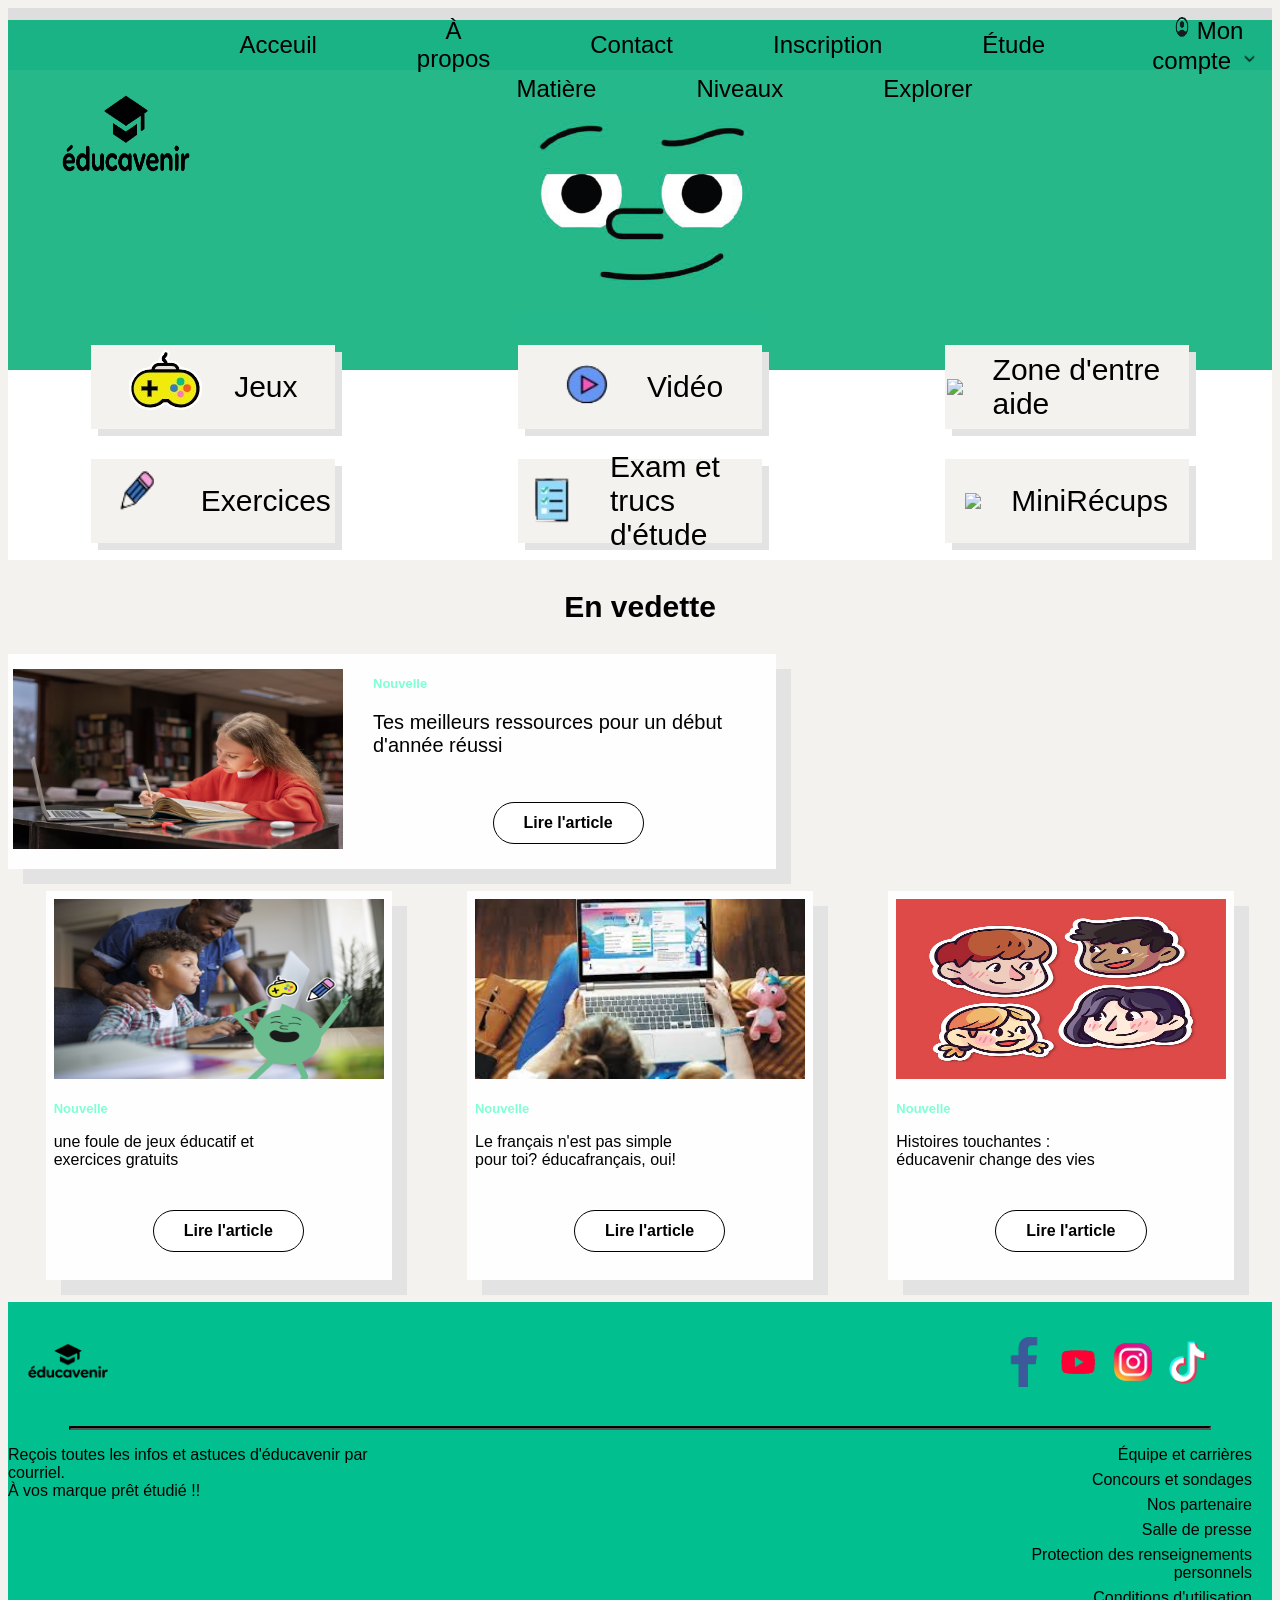
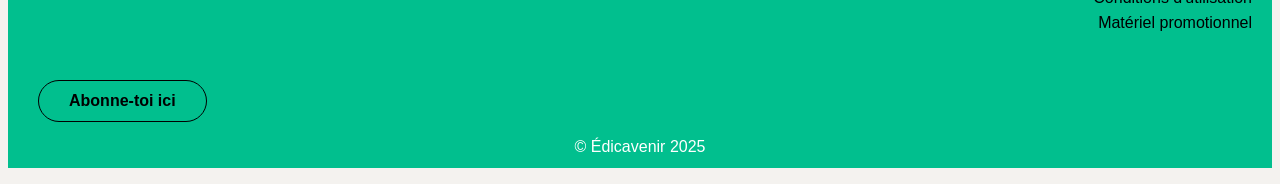
==== commit c67ebc08: "--" ====
--- a/index.html
+++ b/index.html
@@ -4,7 +4,7 @@
     <meta charset="UTF-8">
     <meta name="viewport" content="width=device-width, initial-scale=1.0">
     <title>index</title>
-    <link rel="stylesheet" href="styleS.css">
+    <link rel="stylesheet" href="style/styleS.css">
    
 </head>
 
@@ -14,18 +14,18 @@
 <header class="menu1">
     &nbsp; &nbsp; &nbsp; &nbsp; &nbsp; &nbsp; &nbsp;  &nbsp; &nbsp; &nbsp; &nbsp; &nbsp;  &nbsp; &nbsp; &nbsp;  &nbsp; 
     <div class="acceuil"> <a href="index.html">Acceuil</a> </div>
-    <a href="apropos.html">À propos</a>  </div>
-    <a href="Contacts.html">Contact</a> </div>
-    <a href="Inscription.html">Inscription</a> </div>
-    <a href="Études.html">Étude</a> </div>
+    <a href="HTML/apropos.html">À propos</a>  </div>
+    <a href="HTML/Contacts.html">Contact</a> </div>
+    <a href="HTML/Inscription.html">Inscription</a> </div>
+    <a href="HTML/Etudes.html">Étude</a> </div>
     
-    <a href="Connexion.html"> <img class="imgcompte" src="./imgs/compte.PNG" alt=""> Mon compte <img class="flechecompte" src="imgs/fleche.PNG"></a> </div>
+    <a href="HTML/Connexion.html"> <img class="imgcompte" src="style/imgs/compte.PNG" alt=""> Mon compte <img class="flechecompte" src="style/imgs/fleche.PNG"></a> </div>
 </header>
 
 
 <header class="entete" > 
-    <img class="imageMenu" src="./imgs/alloprof.png" alt="image entete">
-    <img class="logo" src="./imgs/logo.png" alt="">
+    <img class="imageMenu" src="style/imgs/alloprof.png" alt="image entete">
+    <img class="logo" src="style/imgs/logo.png" alt="">
     <div  class="menu2">
         <a href="" class="matiere"> Matière </a>
         <a href=""> Niveaux </a>
@@ -42,20 +42,20 @@
   <div class="BlocBox">
 
    <div class="box"> 
-      <div class="imageBox"><img src="./imgs/jeu-removebg-preview.png"></div>
+      <div class="imageBox"><img src="style/imgs/jeu-removebg-preview.png"></div>
       <p class="titres">Jeux</p>
 
     </div>
 
     <div class="box"> 
-      <div class="imageBox"><img src="./imgs/video.png"  style="width: 60px; height: 50px;"></div>
+      <div class="imageBox"><img src="style/imgs/video.png"  style="width: 60px; height: 50px;"></div>
       <p class="titres">Vidéo</p>
 
     </div>
 
 
     <div class="box"> 
-      <div class="imageBox"><img src="./imgs/zone.png"></div>
+      <div class="imageBox"><img src="style/imgs/zone.png"></div>
       <p class="titres">Zone d'entre aide</p>
 
     </div>
@@ -65,19 +65,19 @@
     <div class="BlocBox">
 
     <div class="box"> 
-      <div class="imageBox"><img src="./imgs/exercice.png" style="width: 75px; height: 70px;"></div>
+      <div class="imageBox"><img src="style/imgs/exercice.png" style="width: 75px; height: 70px;"></div>
       <p class="titres">Exercices</p>
 
     </div>
 
     <div class="box"> 
-      <div class="imageBox"><img src="./imgs/exam.png" style="width: 60px; height: 60px;"></div>
+      <div class="imageBox"><img src="style/imgs/exam.png" style="width: 60px; height: 60px;"></div>
       <p class="titres">Exam et trucs d'étude</p>
 
     </div>
 
     <div class="box"> 
-      <div class="imageBox"><img src="./imgs/mini.png"></div>
+      <div class="imageBox"><img src="style/imgs/mini.png"></div>
       <p class="titres">MiniRécups</p>
 
     </div>
@@ -99,7 +99,7 @@
 
   <section class="LongArticle"> <!-- Premier article -->
     
-      <div> <img class="images" src="./imgs/fille.avif" alt=""></div>
+      <div> <img class="images" src="style/imgs/fille.avif" alt=""></div>
     
       <div >
        <h4 class="label">Nouvelle</h4>
@@ -115,7 +115,7 @@
 
   <section class="text-nouvelle">
     <div class="boite">
-      <div > <img class="images" src="imgs/nouvelle2.jpg" alt=""></div>
+      <div > <img class="images" src="style/imgs/nouvelle2.jpg" alt=""></div>
       <h4 class="label">Nouvelle</h4>
       <p> une foule de jeux éducatif et <br> exercices gratuits </p>
       <button> Lire l'article </button>
@@ -124,7 +124,7 @@
 
     <section class="text-nouvelle">
         <div class="boite">
-          <div> <img class="images" src="imgs/ordie.jfif" alt=""></div>
+          <div> <img class="images" src="style/imgs/ordie.jfif" alt=""></div>
           <h4 class="label">Nouvelle</h4>
           <p> Le français n'est pas simple <br>pour toi? éducafrançais, oui! </p>
           <button> Lire l'article </button>
@@ -133,7 +133,7 @@
 
     <section class="text-nouvelle">
         <div class="boite">
-          <div> <img class="images" src="imgs/eleves.avif" alt=""></div>
+          <div> <img class="images" src="style/imgs/eleves.avif" alt=""></div>
           <h4 class="label">Nouvelle</h4>
           <p> Histoires touchantes : <br>éducavenir change des vies </p>
           <button> Lire l'article </button>
@@ -151,21 +151,20 @@
 <footer>
  <div class=HautFooter> 
 
-        <a href="instagrame.com">  <img src="imgs/logo.png" style="height: 120px; width: 120px;"></a>
+        <a href="instagrame.com">  <img src="style/imgs/logo.png" style="height: 120px; width: 120px;"></a>
 
       <div class="media" style="padding-right: 60px;">
 
-        <a href="https://facebook.com"  target="_blank">  <img src="imgs/facebook.png"></a>
-        <a href="https://youtube.com"  target="_blank">  <img src="imgs/youtube.png"></a>
-        <a href="https://instagram.com" target="_blank">  <img src="imgs/insta.png"></a>
-        <a href="https://titok.com"  target="_blank">  <img src="imgs/tiktok.png"></a>
+        <a href="https://facebook.com"  target="_blank">  <img src="style/imgs/facebook.png"></a>
+        <a href="https://youtube.com"  target="_blank">  <img src="style/imgs/youtube.png"></a>
+        <a href="https://instagram.com" target="_blank">  <img src="style/imgs/insta.png"></a>
+        <a href="https://titok.com"  target="_blank">  <img src="style/imgs/tiktok.png"></a>
         
     </div>
 
     </div>
 
    <hr class="ligne">
-
 
 
     <div class="milieuFooter">
@@ -183,7 +182,7 @@
           </ul>
           </div>
 
-          <a href="apropos.html"> <button class="boutonfooter">Abonne-toi ici</button></a>
+          <a href="HTML/Inscription.html"> <button class="boutonfooter">Abonne-toi ici</button></a>
           <p class="copyright" > © Édicavenir 2025</p>
         
     </div>
@@ -191,13 +190,4 @@
     
 </footer>
 
-
-
-
-
-
-<script>
-
-
-</script>
 </html>
--- a/style/styleS.css
+++ b/style/styleS.css
@@ -0,0 +1,376 @@
+
+
+body{
+  font-family:'Franklin Gothic Medium', 'Arial Narrow', Arial, sans-serif;
+}
+header{
+  font-size:24px ;
+  font-family:'Franklin Gothic Medium', 'Arial Narrow', Arial, sans-serif;
+}
+
+.grayhead{
+  background-color: rgb(222, 222, 222);
+  width: 100%;
+  height: 12px;
+}
+
+
+  /********************************************************/
+
+
+ /* image de "mon compte" */
+.imgcompte{
+  height: 24px;
+  width: 13%;
+}
+
+/* Premier menu */
+.menu1{
+  background-color: rgb(25, 179, 134);
+  width: 100%;
+  height: 50px;
+  display: flex;
+  flex-direction: row;
+  gap : 100px;
+  align-items: center;
+}
+
+.menu1PourAutrePage{
+  background-color: rgb(174, 228, 207);
+  width: 100%;
+  height: 50px;
+  display: flex;
+  flex-direction: row;
+  gap : 100px;
+  align-items: center;
+}
+
+
+
+a{
+  color: black;
+  text-decoration: none;
+  text-align: center;
+}
+
+.titreHead{
+  display: flex;
+  padding-top: 12%;
+  padding-left: 12%;
+}
+
+
+  /********************************************************/
+
+
+ /** entete contenant l'image**/
+
+.entete{
+  background-color: rgb(39, 184, 138);
+  width: 100%;
+  height: 300px;
+}
+
+.entetePourAutrePage{
+  background-color:rgb(192, 246, 223);
+  width: 100%;
+  height: 300px;
+}
+
+/* imge du viage vert dans l'entete */
+.imageMenu{
+  position: relative; /* placer le logo au dessus de l'entete */
+  left: 40%;          /* Centrer*/
+  margin-left: auto;
+  margin-right: auto;
+  width: 20%;
+  height: 265px;
+}
+
+.logo{
+  float: left; /* placer le logo à gauche */
+  position: absolute; /* placer le logo au dessus de l'image */
+  height: 30%;
+  width: 15%;
+  top: 1px; /* ajoute l'espace depuis le haut de l'image */
+  left: 30px;
+}
+
+.menu2{
+  position: absolute; /* placer le menu2 au dessus de l'image */
+  top: 75px;              /* ajoute l'espace depuis le haut de l'image */
+  left: 35%;              /* centre */
+  display: flex;
+  gap: 100px;              /* espace les element entre eux */
+}
+
+.matiere{
+  padding-left: 15%;
+}
+
+/* images de la mine fleche */
+.flechecompte{
+  height: 30%;
+  
+}
+
+
+/********************************************************/
+
+
+
+/* MENUE ENTRE L'ENTETE ET BODY */
+
+.BodyHeder{
+  background-color: rgba(255, 255, 255);
+  width: 100%;
+  height: 190px;
+}
+
+.BlocBox{ /* le div qui contient les 6 boite*/
+  display: flex;
+  justify-content: space-around;
+  position: relative;
+  gap: 16px;
+  padding-bottom: 30px;
+  top: -25px; /*remonte les boite au dessu de l'entete*/
+}
+
+.box{
+  position: relative;
+  background-color: rgba(244, 242, 239);
+  display: flex;
+  gap: 30px;
+  align-items:center; /* Aligner au centre */
+  justify-content: center;
+  box-shadow: 7px 7px #e3e3e3 ;
+  width: 19%;
+  height: 80px;
+  padding: 2px;
+}
+
+.imagebox{
+  height: 40px; 
+  width: 40px; 
+}
+.titres{
+  font-size:30px;
+}
+
+/********************************************************/
+
+
+
+/* BODY PAGE INDEX */
+
+
+.article{ /* Réparti les élements sur la page */
+  display: flex;
+  justify-content: space-around;
+}
+
+/* Nouvelle */
+.text-nouvelle {
+  padding: 22px 28px;
+  display: grid;
+  font-family: 'Franklin Gothic Medium', 'Arial Narrow', Arial, sans-serif;
+  height: 30%;
+  size: 30%;
+}
+
+
+/* Boite qui contien les nouvelle */
+.boite {
+  background-color:rgb(254, 254, 254);
+  padding: 8px;
+  box-shadow: 15px 15px #e3e3e3 ;
+}
+
+.images{ /* images des articles */
+   height: 180px;
+   width: 330px;
+}
+
+
+.LongArticle{
+  justify-self:center;
+  background-color:rgb(254, 254, 254);
+  display: flex; /* place les element l'un a coté de l'autre */
+  padding: 5px; /* Met de l'espace autoure des élements */
+  align-items:center; /* aligne le text au centre donc pas trop en haut ni en trop bas */
+  width: 60%; /* largeur de la boite */
+  gap: 30px; /* espace entre l'image et le text */
+  font-size: 20px;
+  box-shadow: 15px 15px #e3e3e3 ;
+}
+
+button{
+  border-radius: 999px; /*Contour arrondie*/
+  border: 0.5px,solid;
+  padding: 11px;   /*Agrandire le bouton*/
+  padding-right: 30px; /*Agrandire le bouton vers la droite*/
+  padding-left: 30px; /*Agrandire le bouton vers la gauche**/
+  background-color: white;
+  margin-left: 30%; /*Centrer le bouton*/
+  margin-top: 25px; /*espace entre le texte et le bouton*/
+  margin-bottom: 20px; /*espace entre la boite et le bouton*/
+  font-size: medium;
+  font-weight: bold;
+}
+
+.label{ /*Mini titre des nouvelle*/
+  font-size: small;
+  color: aquamarine;
+}
+
+
+
+/********************************************************/
+
+  /* BODY PAGE À PROPOS */
+
+
+  /* ligne */
+  .ligneApropos{
+    width: 90%;
+    display: flex;
+    border-width: 2px;
+    border-color: black;
+    margin-bottom: 0;
+    margin-top: 0; 
+    margin-right: 15%;
+  }
+
+
+    /* Text dans le haut de la page */
+  .flex1Apropos{
+    margin-left: 2%;
+  }
+
+  /* BOITE DES CONTENUE DANS LA PAGE  */
+
+  .ensembles-TopBox{
+    display: grid;
+    padding-top: 2%; 
+    padding-left: 10%;
+    grid-template-columns: repeat(3, 1fr);
+  }
+
+ .textBoxApropos{
+
+  box-sizing: border-box;
+  margin-left: 0px;
+  padding: 25px; 
+ }
+
+ .texte{
+  text-align: justify;
+  font-size: 15px;
+  font-family:'Arial Narrow', Arial, sans-serif; 
+   font-weight: bold;
+ }
+
+
+  .boxApropos{
+    position: relative;
+    text-align: center;
+    display: grid;
+    background-color: rgb(245, 243, 239);
+    box-shadow: 10px 10px rgb(239, 234, 228);
+    width: 60%;
+    height: 150%;
+  }
+
+
+
+
+  .flecheApropos{
+   
+    position: absolute;
+    right: 18px;
+    bottom: 15px;
+    font-size: 50px;
+    color:rgb(6, 179, 134);
+  }
+
+
+
+
+
+  /********************************************************/
+
+  /* pied de page */
+
+
+  footer{
+  background-color:rgba(1, 191, 142);
+  width: 100%;
+  height:auto;
+  
+
+  }
+
+
+  .HautFooter{
+  display: flex;
+  justify-content: space-between;
+  align-items: center;
+   
+  }
+
+
+
+  .media a img{
+    width: 50px;
+    height: 50px;
+    
+   
+  }
+
+  .ligne{
+
+    width: 90%;
+    border-width: 2px;
+    border-color: black;
+    margin-bottom: 0;
+    margin-top: 0;
+  }
+
+
+
+  .milieuFooter{
+    display: flex;
+    justify-content: space-around;
+    align-items: flex-start;
+    gap: 39%; /* espace entre les deux texte */
+  }
+
+  .lienpied{
+    list-style: none;
+    text-align: right;
+  }
+
+  .lienpied li {
+    padding-bottom: 7px;
+    padding-right: 20px;
+    
+  }
+
+  .boutonfooter{
+
+  border-radius: 99px; /*Contour arrondie*/
+  border: 1px,solid;
+  background-color: transparent;
+  padding-left: 30px;
+  padding-right: 30px;
+  margin-left: 30px;
+  margin-bottom: auto;
+  
+  }
+
+  .copyright{
+    text-align: center;
+    color: white;
+    padding-bottom: 1%;
+    
+  }
